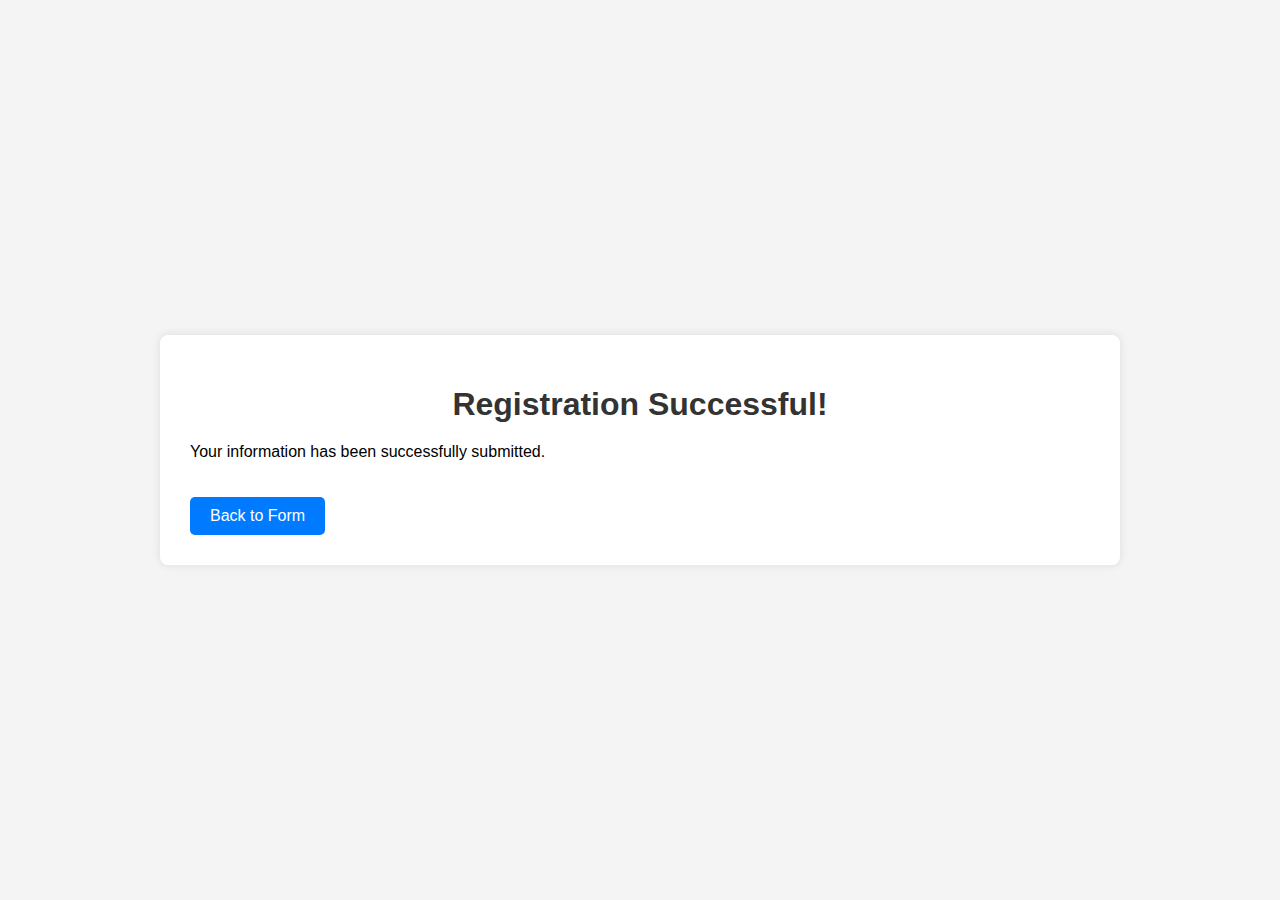
==== success.html @ 5baf7764 "Assistant checkpoint: Add error handling and success feedback" ====
<!DOCTYPE html>
<html lang="en">
<head>
    <meta charset="UTF-8">
    <meta name="viewport" content="width=device-width, initial-scale=1.0">
    <title>Registration Successful</title>
    <link rel="stylesheet" href="style.css">
</head>
<body>
    <div class="container">
        <h1>Registration Successful!</h1>
        <p>Your information has been successfully submitted.</p>
        <a href="index.html" class="button">Back to Form</a>
    </div>
</body>
</html>
---- style.css ----
body {
    font-family: sans-serif;
    background-color: #f4f4f4;
    display: flex;
    justify-content: center;
    align-items: center;
    min-height: 100vh;
    margin: 0;
}

.container {
    background-color: #fff;
    padding: 30px;
    border-radius: 8px;
    box-shadow: 0 0 10px rgba(0, 0, 0, 0.1);
    width: 80%;
    max-width: 900px;
}

h1 {
    text-align: center;
    margin-bottom: 20px;
    color: #333;
}

fieldset {
    border: 1px solid #ddd;
    padding: 15px;
    margin-bottom: 20px;
    border-radius: 5px;
}

legend {
    font-size: 1.1em;
    font-weight: bold;
    color: #555;
    padding: 0 10px;
}

.form-group {
    margin-bottom: 15px;
}

label {
    display: block;
    margin-bottom: 5px;
    font-weight: bold;
    color: #333;
}

input[type="text"],
input[type="email"],
input[type="tel"],
input[type="date"],
input[type="password"],
textarea {
    width: calc(100% - 12px);
    padding: 8px;
    border: 1px solid #ccc;
    border-radius: 4px;
    box-sizing: border-box;
    font-size: 1em;
}

textarea {
    resize: vertical;
}

button[type="submit"] {
    background-color: #007bff;
    color: white;
    padding: 10px 15px;
    border: none;
    border-radius: 5px;
    cursor: pointer;
    font-size: 1em;
    transition: background-color 0.3s ease;
}

button[type="submit"]:hover {
    background-color: #0056b3;
}

small {
    display: block;
    margin-top: 5px;
    color: #777;
    font-size: 0.9em;
}

.error-message {
    background-color: #ffebee;
    color: #c62828;
    padding: 10px;
    border-radius: 4px;
    margin-bottom: 20px;
}

.button {
    display: inline-block;
    background-color: #007bff;
    color: white;
    padding: 10px 20px;
    text-decoration: none;
    border-radius: 5px;
    margin-top: 20px;
}

.button:hover {
    background-color: #0056b3;
}
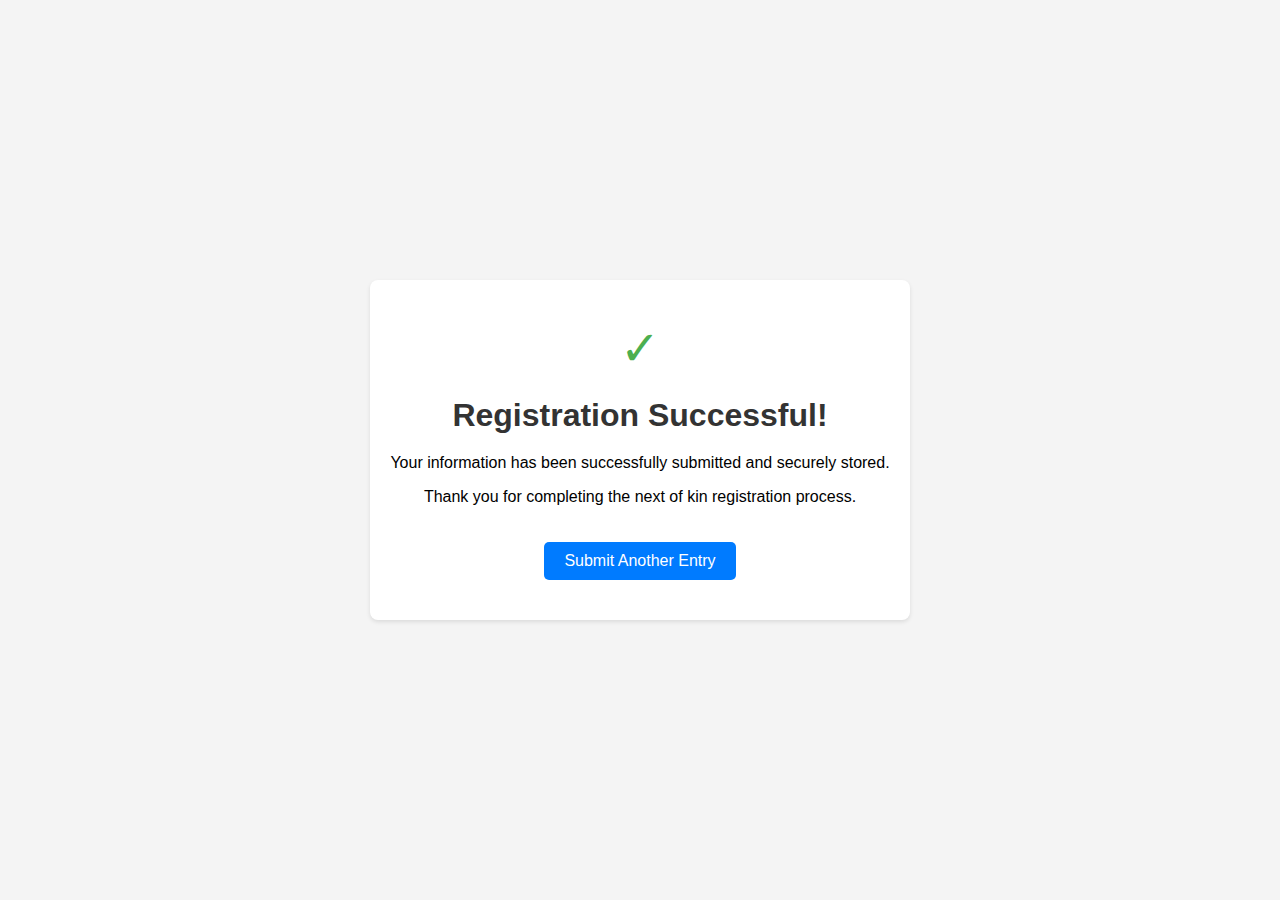
==== commit 7982dd47: "Assistant checkpoint: Enhanced UI and added real-time updates" ====
--- a/success.html
+++ b/success.html
@@ -6,12 +6,30 @@
     <meta name="viewport" content="width=device-width, initial-scale=1.0">
     <title>Registration Successful</title>
     <link rel="stylesheet" href="style.css">
+    <style>
+        .success-container {
+            text-align: center;
+            padding: 40px 20px;
+            max-width: 600px;
+            margin: 40px auto;
+            background: white;
+            border-radius: 8px;
+            box-shadow: 0 2px 4px rgba(0,0,0,0.1);
+        }
+        .success-icon {
+            color: #4CAF50;
+            font-size: 48px;
+            margin-bottom: 20px;
+        }
+    </style>
 </head>
 <body>
-    <div class="container">
+    <div class="success-container">
+        <div class="success-icon">✓</div>
         <h1>Registration Successful!</h1>
-        <p>Your information has been successfully submitted.</p>
-        <a href="index.html" class="button">Back to Form</a>
+        <p>Your information has been successfully submitted and securely stored.</p>
+        <p>Thank you for completing the next of kin registration process.</p>
+        <a href="index.php" class="button">Submit Another Entry</a>
     </div>
 </body>
 </html>
